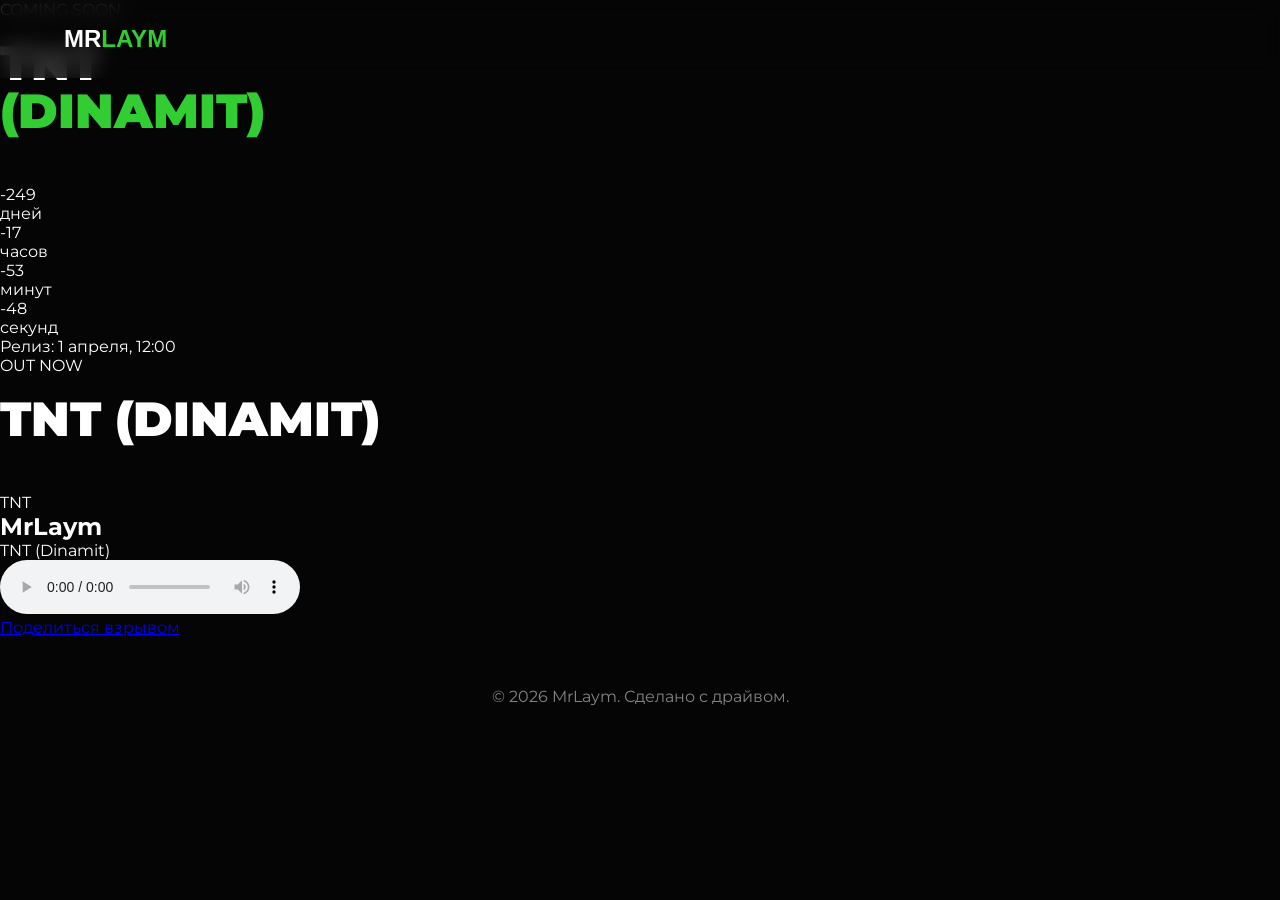
==== index.html @ 630bc933 "Update index.html" ====
<!DOCTYPE html>
<html lang="ru">
<head>
    <meta charset="UTF-8">
    <meta name="viewport" content="width=device-width, initial-scale=1.0">
    <title>MrLaym | TNT (Dinamit)</title>
    <link rel="stylesheet" href="style.css">
    <link href="https://fonts.googleapis.com/css2?family=Syncopate:wght@700&family=Montserrat:wght@400;900&display=swap" rel="stylesheet">
</head>
<body>

    <header>
        <div class="logo">MR<span>LAYM</span></div>
    </header>

    <main id="main-container">
        <section id="waiting-screen" class="screen">
            <div class="glow"></div>
            <span class="top-label">COMING SOON</span>
            <h1 class="title">TNT <br><span>(Dinamit)</span></h1>
            
            <div id="countdown" class="timer">
                <div class="t-box"><span id="days">00</span><p>дней</p></div>
                <div class="t-box"><span id="hours">00</span><p>часов</p></div>
                <div class="t-box"><span id="mins">00</span><p>минут</p></div>
                <div class="t-box"><span id="secs">00</span><p>секунд</p></div>
            </div>
            <p class="date-text">Релиз: 1 апреля, 12:00</p>
        </section>

        <section id="release-screen" class="screen hidden">
            <div class="explosion-bg"></div>
            <span class="new-label">OUT NOW</span>
            <h1 class="title release-title">TNT (Dinamit)</h1>
            
            <div class="player-card">
                <div class="cover-art">TNT</div>
                <div class="player-info">
                    <h2>MrLaym</h2>
                    <p>TNT (Dinamit)</p>
                    <audio id="audio-player" controls>
                        <source src="sPervimAprely.mp3" type="audio/mpeg">
                        Ваш браузер не поддерживает аудио.
                    </audio>
                </div>
            </div>
            <div class="links">
                <a href="#" class="btn-share">Поделиться взрывом</a>
            </div>
        </section>
    </main>

    <footer>
        <p>&copy; 2026 MrLaym. Сделано с драйвом.</p>
    </footer>

    <script src="script.js"></script>
</body>
</html>
---- style.css ----
:root {
    --lime: #32CD32;
    --black: #050505;
    --dark: #121212;
    --gray: #252525;
    --white: #ffffff;
}

* {
    margin: 0;
    padding: 0;
    box-sizing: border-box;
}

body {
    background-color: var(--black);
    color: var(--white);
    font-family: 'Montserrat', sans-serif;
    overflow-x: hidden;
}

/* Header */
header {
    position: fixed;
    top: 0;
    width: 100%;
    padding: 25px 5%;
    display: flex;
    justify-content: space-between;
    align-items: center;
    z-index: 100;
    background: rgba(5, 5, 5, 0.8);
    backdrop-filter: blur(10px);
}

.logo {
    font-family: 'Syncopate', sans-serif;
    font-weight: 700;
    font-size: 1.5rem;
    text-transform: uppercase;
}

.logo span { color: var(--lime); }

nav a {
    color: var(--white);
    text-decoration: none;
    margin-left: 30px;
    font-weight: 700;
    font-size: 0.9rem;
    text-transform: uppercase;
    transition: 0.3s;
}

nav a:hover { color: var(--lime); }

/* Hero / TNT Section */
.hero {
    height: 100vh;
    display: flex;
    align-items: center;
    position: relative;
    padding: 0 10%;
}

.content-wrapper {
    display: grid;
    grid-template-columns: 1.2fr 0.8fr;
    align-items: center;
    width: 100%;
}

.label {
    background: var(--lime);
    color: var(--black);
    padding: 4px 12px;
    font-weight: 900;
    border-radius: 2px;
}

h1 {
    font-size: clamp(3rem, 10vw, 6rem);
    font-weight: 900;
    margin: 20px 0;
    line-height: 1;
}

.countdown {
    display: flex;
    gap: 15px;
    margin: 40px 0;
}

.t-item {
    background: var(--dark);
    padding: 15px;
    min-width: 90px;
    text-align: center;
    border: 1px solid var(--gray);
    border-radius: 8px;
}

.t-item span {
    display: block;
    font-size: 2rem;
    font-weight: 900;
    color: var(--lime);
}

.t-item label {
    font-size: 0.7rem;
    text-transform: uppercase;
    opacity: 0.6;
}

.main-btn {
    display: inline-block;
    padding: 18px 40px;
    background: var(--lime);
    color: var(--black);
    text-decoration: none;
    font-weight: 900;
    text-transform: uppercase;
    box-shadow: 0 10px 30px rgba(50, 205, 50, 0.3);
    transition: 0.3s;
}

.main-btn:hover {
    transform: scale(1.05);
    box-shadow: 0 15px 40px rgba(50, 205, 50, 0.5);
}

/* TNT Visual Art */
.tnt-art {
    position: relative;
    width: 350px;
    height: 350px;
    display: flex;
    justify-content: center;
    align-items: center;
}

.art-circle {
    position: absolute;
    width: 100%;
    height: 100%;
    border: 2px dashed var(--lime);
    border-radius: 50%;
    animation: rotate 20s linear infinite;
}

.tnt-text {
    font-size: 6rem;
    font-weight: 900;
    color: #ff0000;
    text-shadow: 0 0 30px rgba(255, 0, 0, 0.6);
}

@keyframes rotate {
    from { transform: rotate(0deg); }
    to { transform: rotate(360deg); }
}

/* Covers Grid */
.covers { padding: 100px 10%; }

.title {
    font-size: 3rem;
    margin-bottom: 50px;
    text-transform: uppercase;
}

.title span { color: var(--lime); }

.grid {
    display: grid;
    grid-template-columns: repeat(auto-fit, minmax(300px, 1fr));
    gap: 30px;
}

.card {
    background: var(--dark);
    border-radius: 15px;
    overflow: hidden;
    transition: 0.3s;
    border: 1px solid var(--gray);
}

.card:hover { border-color: var(--lime); transform: translateY(-5px); }

.card-img { height: 300px; background-size: cover; background-position: center; }

.card-body { padding: 20px; }

.play-btn {
    width: 100%;
    padding: 12px;
    margin-top: 15px;
    background: transparent;
    border: 1px solid var(--lime);
    color: var(--lime);
    cursor: pointer;
    font-weight: 700;
    transition: 0.3s;
}

.play-btn:hover { background: var(--lime); color: var(--black); }

footer { padding: 50px; text-align: center; opacity: 0.5; }
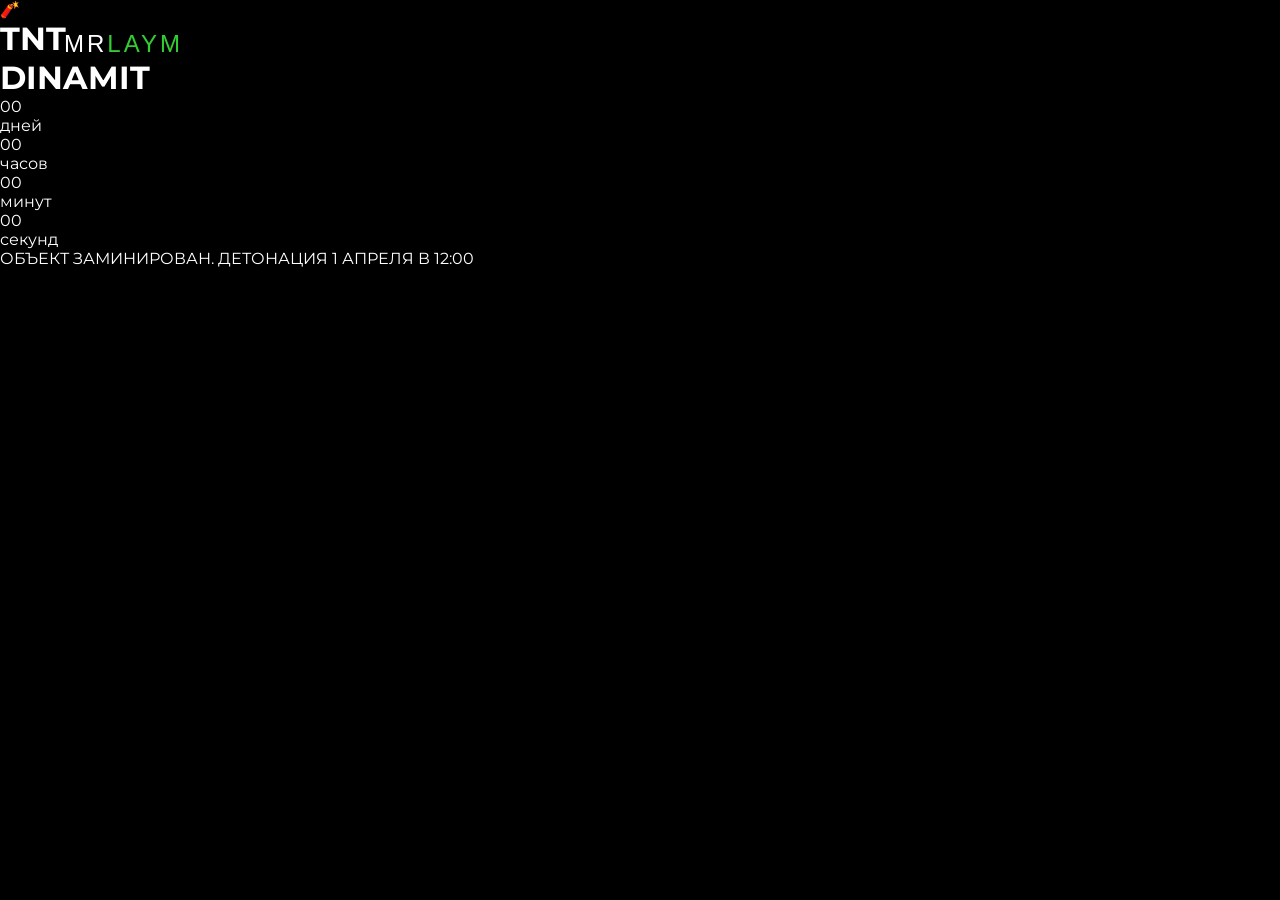
==== commit efb0d38d: "Update index.html" ====
--- a/index.html
+++ b/index.html
@@ -5,54 +5,31 @@
     <meta name="viewport" content="width=device-width, initial-scale=1.0">
     <title>MrLaym | TNT (Dinamit)</title>
     <link rel="stylesheet" href="style.css">
-    <link href="https://fonts.googleapis.com/css2?family=Syncopate:wght@700&family=Montserrat:wght@400;900&display=swap" rel="stylesheet">
+    <link href="https://fonts.googleapis.com/css2?family=Syncopate:wght@700&family=Montserrat:wght@900&display=swap" rel="stylesheet">
 </head>
 <body>
+
+    <div class="overlay"></div>
 
     <header>
         <div class="logo">MR<span>LAYM</span></div>
     </header>
 
-    <main id="main-container">
-        <section id="waiting-screen" class="screen">
-            <div class="glow"></div>
-            <span class="top-label">COMING SOON</span>
-            <h1 class="title">TNT <br><span>(Dinamit)</span></h1>
-            
-            <div id="countdown" class="timer">
-                <div class="t-box"><span id="days">00</span><p>дней</p></div>
-                <div class="t-box"><span id="hours">00</span><p>часов</p></div>
-                <div class="t-box"><span id="mins">00</span><p>минут</p></div>
-                <div class="t-box"><span id="secs">00</span><p>секунд</p></div>
+    <main class="container">
+        <div id="timer-screen" class="active-screen">
+            <div class="bomb-icon">🧨</div>
+            <h1 class="main-title">TNT <br><span>DINAMIT</span></h1>
+            <div class="timer-grid">
+                <div class="t-unit"><span id="days">00</span><p>дней</p></div>
+                <div class="t-unit"><span id="hours">00</span><p>часов</p></div>
+                <div class="t-unit"><span id="mins">00</span><p>минут</p></div>
+                <div class="t-unit"><span id="secs">00</span><p>секунд</p></div>
             </div>
-            <p class="date-text">Релиз: 1 апреля, 12:00</p>
-        </section>
+            <p class="status-text">ОБЪЕКТ ЗАМИНИРОВАН. ДЕТОНАЦИЯ 1 АПРЕЛЯ В 12:00</p>
+        </div>
 
-        <section id="release-screen" class="screen hidden">
-            <div class="explosion-bg"></div>
-            <span class="new-label">OUT NOW</span>
-            <h1 class="title release-title">TNT (Dinamit)</h1>
-            
-            <div class="player-card">
-                <div class="cover-art">TNT</div>
-                <div class="player-info">
-                    <h2>MrLaym</h2>
-                    <p>TNT (Dinamit)</p>
-                    <audio id="audio-player" controls>
-                        <source src="sPervimAprely.mp3" type="audio/mpeg">
-                        Ваш браузер не поддерживает аудио.
-                    </audio>
-                </div>
-            </div>
-            <div class="links">
-                <a href="#" class="btn-share">Поделиться взрывом</a>
-            </div>
-        </section>
+        <div id="release-screen" class="hidden"></div>
     </main>
-
-    <footer>
-        <p>&copy; 2026 MrLaym. Сделано с драйвом.</p>
-    </footer>
 
     <script src="script.js"></script>
 </body>
--- a/style.css
+++ b/style.css
@@ -1,8 +1,7 @@
 :root {
     --lime: #32CD32;
-    --black: #050505;
-    --dark: #121212;
-    --gray: #252525;
+    --black: #000000;
+    --dark: #0a0a0a;
     --white: #ffffff;
 }
 
@@ -16,195 +15,130 @@
     background-color: var(--black);
     color: var(--white);
     font-family: 'Montserrat', sans-serif;
-    overflow-x: hidden;
+    overflow: hidden;
+    height: 100vh;
 }
 
-/* Header */
 header {
-    position: fixed;
-    top: 0;
+    padding: 30px 5%;
+    position: absolute;
     width: 100%;
-    padding: 25px 5%;
-    display: flex;
-    justify-content: space-between;
-    align-items: center;
-    z-index: 100;
-    background: rgba(5, 5, 5, 0.8);
-    backdrop-filter: blur(10px);
+    z-index: 10;
 }
 
 .logo {
     font-family: 'Syncopate', sans-serif;
-    font-weight: 700;
     font-size: 1.5rem;
-    text-transform: uppercase;
+    letter-spacing: 3px;
 }
 
 .logo span { color: var(--lime); }
 
-nav a {
-    color: var(--white);
-    text-decoration: none;
-    margin-left: 30px;
-    font-weight: 700;
-    font-size: 0.9rem;
-    text-transform: uppercase;
-    transition: 0.3s;
+.screen {
+    height: 100vh;
+    display: flex;
+    flex-direction: column;
+    justify-content: center;
+    align-items: center;
+    text-align: center;
+    padding: 20px;
+    transition: opacity 1s ease;
 }
 
-nav a:hover { color: var(--lime); }
+.hidden { display: none; opacity: 0; }
 
-/* Hero / TNT Section */
-.hero {
-    height: 100vh;
-    display: flex;
-    align-items: center;
-    position: relative;
-    padding: 0 10%;
+/* Таймер и тексты */
+.top-label {
+    color: var(--lime);
+    font-weight: 900;
+    letter-spacing: 5px;
+    margin-bottom: 20px;
 }
 
-.content-wrapper {
-    display: grid;
-    grid-template-columns: 1.2fr 0.8fr;
-    align-items: center;
-    width: 100%;
+.title {
+    font-size: clamp(3.5rem, 12vw, 8rem);
+    font-weight: 900;
+    text-transform: uppercase;
+    line-height: 0.9;
+    margin-bottom: 40px;
 }
 
-.label {
-    background: var(--lime);
-    color: var(--black);
-    padding: 4px 12px;
-    font-weight: 900;
-    border-radius: 2px;
+.title span {
+    color: transparent;
+    -webkit-text-stroke: 2px var(--lime);
 }
 
-h1 {
-    font-size: clamp(3rem, 10vw, 6rem);
-    font-weight: 900;
-    margin: 20px 0;
-    line-height: 1;
+.timer {
+    display: flex;
+    gap: 20px;
+    margin-bottom: 30px;
 }
 
-.countdown {
-    display: flex;
-    gap: 15px;
-    margin: 40px 0;
+.t-box {
+    background: rgba(255, 255, 255, 0.03);
+    border: 1px solid rgba(50, 205, 50, 0.2);
+    padding: 15px;
+    min-width: 80px;
+    border-radius: 12px;
 }
 
-.t-item {
-    background: var(--dark);
-    padding: 15px;
-    min-width: 90px;
-    text-align: center;
-    border: 1px solid var(--gray);
-    border-radius: 8px;
-}
-
-.t-item span {
+.t-box span {
     display: block;
     font-size: 2rem;
     font-weight: 900;
     color: var(--lime);
 }
 
-.t-item label {
-    font-size: 0.7rem;
-    text-transform: uppercase;
-    opacity: 0.6;
+.t-box p { font-size: 0.6rem; text-transform: uppercase; opacity: 0.5; }
+
+/* Карточка плеера */
+.player-card {
+    background: var(--dark);
+    padding: 30px;
+    border-radius: 24px;
+    border: 2px solid var(--lime);
+    display: flex;
+    align-items: center;
+    gap: 30px;
+    box-shadow: 0 0 50px rgba(50, 205, 50, 0.2);
 }
 
-.main-btn {
-    display: inline-block;
-    padding: 18px 40px;
-    background: var(--lime);
-    color: var(--black);
-    text-decoration: none;
-    font-weight: 900;
-    text-transform: uppercase;
-    box-shadow: 0 10px 30px rgba(50, 205, 50, 0.3);
-    transition: 0.3s;
-}
-
-.main-btn:hover {
-    transform: scale(1.05);
-    box-shadow: 0 15px 40px rgba(50, 205, 50, 0.5);
-}
-
-/* TNT Visual Art */
-.tnt-art {
-    position: relative;
-    width: 350px;
-    height: 350px;
+.cover-art {
+    width: 120px;
+    height: 120px;
+    background: #ff0000;
     display: flex;
     justify-content: center;
     align-items: center;
+    font-weight: 900;
+    font-size: 2rem;
+    border-radius: 12px;
+    box-shadow: inset 0 0 20px #000;
 }
 
-.art-circle {
-    position: absolute;
-    width: 100%;
-    height: 100%;
-    border: 2px dashed var(--lime);
-    border-radius: 50%;
-    animation: rotate 20s linear infinite;
+.player-info h2 { color: var(--lime); margin-bottom: 5px; }
+
+audio {
+    margin-top: 15px;
+    filter: invert(100%) hue-rotate(180deg) brightness(1.5); /* Делаем стандартный плеер лаймовым/белым */
 }
 
-.tnt-text {
-    font-size: 6rem;
-    font-weight: 900;
-    color: #ff0000;
-    text-shadow: 0 0 30px rgba(255, 0, 0, 0.6);
+footer {
+    position: absolute;
+    bottom: 30px;
+    width: 100%;
+    text-align: center;
+    opacity: 0.3;
+    font-size: 0.8rem;
 }
 
-@keyframes rotate {
-    from { transform: rotate(0deg); }
-    to { transform: rotate(360deg); }
+/* Эффект свечения на фоне */
+.glow {
+    position: absolute;
+    width: 300px;
+    height: 300px;
+    background: var(--lime);
+    filter: blur(150px);
+    opacity: 0.15;
+    z-index: -1;
 }
-
-/* Covers Grid */
-.covers { padding: 100px 10%; }
-
-.title {
-    font-size: 3rem;
-    margin-bottom: 50px;
-    text-transform: uppercase;
-}
-
-.title span { color: var(--lime); }
-
-.grid {
-    display: grid;
-    grid-template-columns: repeat(auto-fit, minmax(300px, 1fr));
-    gap: 30px;
-}
-
-.card {
-    background: var(--dark);
-    border-radius: 15px;
-    overflow: hidden;
-    transition: 0.3s;
-    border: 1px solid var(--gray);
-}
-
-.card:hover { border-color: var(--lime); transform: translateY(-5px); }
-
-.card-img { height: 300px; background-size: cover; background-position: center; }
-
-.card-body { padding: 20px; }
-
-.play-btn {
-    width: 100%;
-    padding: 12px;
-    margin-top: 15px;
-    background: transparent;
-    border: 1px solid var(--lime);
-    color: var(--lime);
-    cursor: pointer;
-    font-weight: 700;
-    transition: 0.3s;
-}
-
-.play-btn:hover { background: var(--lime); color: var(--black); }
-
-footer { padding: 50px; text-align: center; opacity: 0.5; }
-
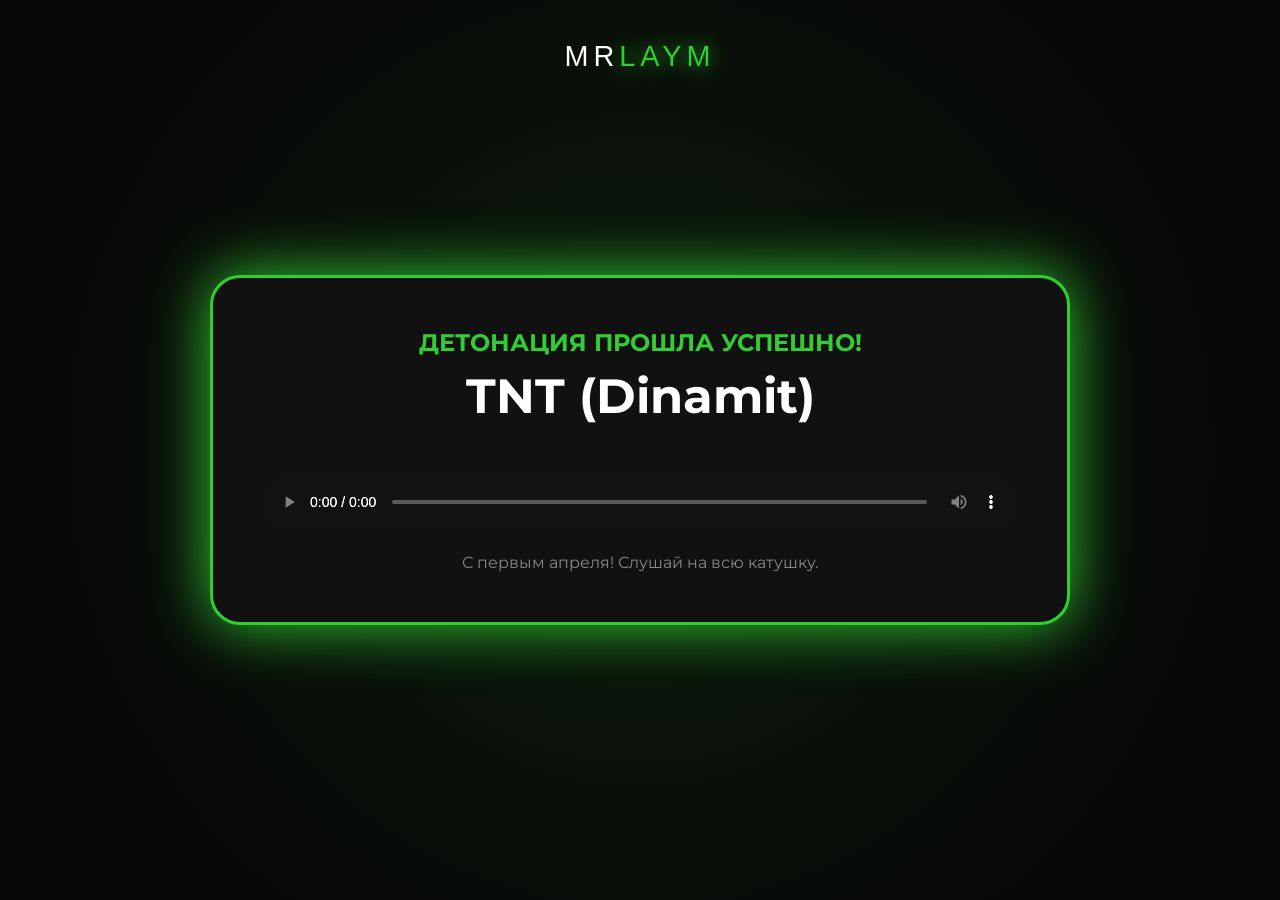
==== commit c7ca5ded: "Add files via upload" ====
--- a/index.html
+++ b/index.html
@@ -3,34 +3,216 @@
 <head>
     <meta charset="UTF-8">
     <meta name="viewport" content="width=device-width, initial-scale=1.0">
-    <title>MrLaym | TNT (Dinamit)</title>
-    <link rel="stylesheet" href="style.css">
-    <link href="https://fonts.googleapis.com/css2?family=Syncopate:wght@700&family=Montserrat:wght@900&display=swap" rel="stylesheet">
+    <title>MrLaym | TNT DINAMIT</title>
+    
+    <link href="https://fonts.googleapis.com/css2?family=Syncopate:wght@700&family=Montserrat:wght@400;900&display=swap" rel="stylesheet">
+
+    <style>
+        :root {
+            --lime: #32CD32;
+            --black: #080808;
+            --red: #ff3333;
+            --white: #ffffff;
+        }
+
+        * { margin: 0; padding: 0; box-sizing: border-box; }
+
+        body {
+            background-color: var(--black);
+            color: var(--white);
+            font-family: 'Montserrat', sans-serif;
+            min-height: 100vh;
+            display: flex;
+            flex-direction: column;
+            justify-content: center;
+            align-items: center;
+            overflow-x: hidden;
+            text-align: center;
+        }
+
+        /* Фоновое свечение */
+        .glow {
+            position: fixed;
+            width: 100vw;
+            height: 100vh;
+            background: radial-gradient(circle at 50% 50%, rgba(50, 205, 50, 0.1) 0%, transparent 80%);
+            z-index: -1;
+        }
+
+        header {
+            position: absolute;
+            top: 40px;
+            width: 100%;
+        }
+
+        .logo {
+            font-family: 'Syncopate', sans-serif;
+            font-size: 1.8rem;
+            letter-spacing: 5px;
+        }
+
+        .logo span { color: var(--lime); text-shadow: 0 0 20px var(--lime); }
+
+        .container { width: 100%; max-width: 900px; padding: 20px; z-index: 1; }
+
+        .main-title {
+            font-size: clamp(3rem, 12vw, 7rem);
+            line-height: 0.9;
+            margin-bottom: 40px;
+            font-weight: 900;
+            text-transform: uppercase;
+        }
+
+        .main-title span {
+            color: transparent;
+            -webkit-text-stroke: 1px var(--lime);
+        }
+
+        .bomb {
+            font-size: 5rem;
+            margin-bottom: 20px;
+            display: block;
+            animation: shake 0.5s infinite alternate;
+        }
+
+        @keyframes shake {
+            from { transform: scale(1) rotate(-5deg); }
+            to { transform: scale(1.1) rotate(5deg); }
+        }
+
+        /* ТАЙМЕР */
+        .timer-grid {
+            display: flex;
+            justify-content: center;
+            gap: 15px;
+            margin: 40px 0;
+            flex-wrap: wrap;
+        }
+
+        .t-unit {
+            background: rgba(255, 255, 255, 0.05);
+            border: 2px solid var(--lime);
+            padding: 20px;
+            min-width: 100px;
+            border-radius: 15px;
+            box-shadow: 0 0 20px rgba(50, 205, 50, 0.2);
+        }
+
+        .t-unit span {
+            display: block;
+            font-size: 2.5rem;
+            font-weight: 900;
+            color: var(--lime);
+        }
+
+        .t-unit p { font-size: 0.7rem; text-transform: uppercase; opacity: 0.6; margin-top: 5px; }
+
+        .status {
+            color: var(--red);
+            font-weight: 900;
+            letter-spacing: 2px;
+            text-transform: uppercase;
+            animation: blink 1s infinite;
+        }
+
+        @keyframes blink { 50% { opacity: 0.3; } }
+
+        /* ПЛЕЕР (Появится после взрыва) */
+        .player-card {
+            background: #111;
+            padding: 50px;
+            border-radius: 30px;
+            border: 3px solid var(--lime);
+            box-shadow: 0 0 60px var(--lime);
+            animation: boom 0.6s cubic-bezier(0.17, 0.89, 0.32, 1.49);
+        }
+
+        @keyframes boom {
+            0% { transform: scale(0); }
+            100% { transform: scale(1); }
+        }
+
+        audio {
+            margin-top: 30px;
+            width: 100%;
+            filter: invert(1) hue-rotate(90deg) brightness(1.5);
+        }
+
+        .hidden { display: none !important; }
+    </style>
 </head>
 <body>
 
-    <div class="overlay"></div>
+    <div class="glow"></div>
 
     <header>
         <div class="logo">MR<span>LAYM</span></div>
     </header>
 
     <main class="container">
-        <div id="timer-screen" class="active-screen">
-            <div class="bomb-icon">🧨</div>
+        <div id="waiting">
+            <span class="bomb">🧨</span>
             <h1 class="main-title">TNT <br><span>DINAMIT</span></h1>
+            
             <div class="timer-grid">
-                <div class="t-unit"><span id="days">00</span><p>дней</p></div>
-                <div class="t-unit"><span id="hours">00</span><p>часов</p></div>
-                <div class="t-unit"><span id="mins">00</span><p>минут</p></div>
-                <div class="t-unit"><span id="secs">00</span><p>секунд</p></div>
+                <div class="t-unit"><span id="d">00</span><p>дней</p></div>
+                <div class="t-unit"><span id="h">00</span><p>часов</p></div>
+                <div class="t-unit"><span id="m">00</span><p>минут</p></div>
+                <div class="t-unit"><span id="s">00</span><p>секунд</p></div>
             </div>
-            <p class="status-text">ОБЪЕКТ ЗАМИНИРОВАН. ДЕТОНАЦИЯ 1 АПРЕЛЯ В 12:00</p>
+            
+            <p class="status">Объект заминирован. Детонация 1 апреля в 12:00</p>
         </div>
 
-        <div id="release-screen" class="hidden"></div>
+        <div id="release" class="hidden"></div>
     </main>
 
-    <script src="script.js"></script>
+    <script>
+        // ДАТА: 1 апреля 2026, 12:00
+        const target = new Date("April 1, 2026 12:00:00").getTime();
+
+        function update() {
+            const now = new Date().getTime();
+            const diff = target - now;
+
+            if (diff <= 0) {
+                showRelease();
+                return;
+            }
+
+            const days = Math.floor(diff / (1000 * 60 * 60 * 24));
+            const hours = Math.floor((diff % (1000 * 60 * 60 * 24)) / (1000 * 60 * 60));
+            const mins = Math.floor((diff % (1000 * 60 * 60)) / (1000 * 60));
+            const secs = Math.floor((diff % (1000 * 60)) / 1000);
+
+            document.getElementById("d").innerText = days.toString().padStart(2, '0');
+            document.getElementById("h").innerText = hours.toString().padStart(2, '0');
+            document.getElementById("m").innerText = mins.toString().padStart(2, '0');
+            document.getElementById("s").innerText = secs.toString().padStart(2, '0');
+        }
+
+        function showRelease() {
+            const waitBox = document.getElementById("waiting");
+            const releaseBox = document.getElementById("release");
+
+            if (!waitBox.classList.contains("hidden")) {
+                waitBox.classList.add("hidden");
+                releaseBox.innerHTML = `
+                    <div class="player-card">
+                        <h2 style="color: var(--lime); margin-bottom: 10px;">ДЕТОНАЦИЯ ПРОШЛА УСПЕШНО!</h2>
+                        <h1 style="font-size: 3rem; margin-bottom: 20px;">TNT (Dinamit)</h1>
+                        <audio controls autoplay>
+                            <source src="sPervimAprely.mp3" type="audio/mpeg">
+                        </audio>
+                        <p style="margin-top: 20px; opacity: 0.5;">С первым апреля! Слушай на всю катушку.</p>
+                    </div>
+                `;
+                releaseBox.classList.remove("hidden");
+            }
+        }
+
+        setInterval(update, 1000);
+        update();
+    </script>
 </body>
 </html>
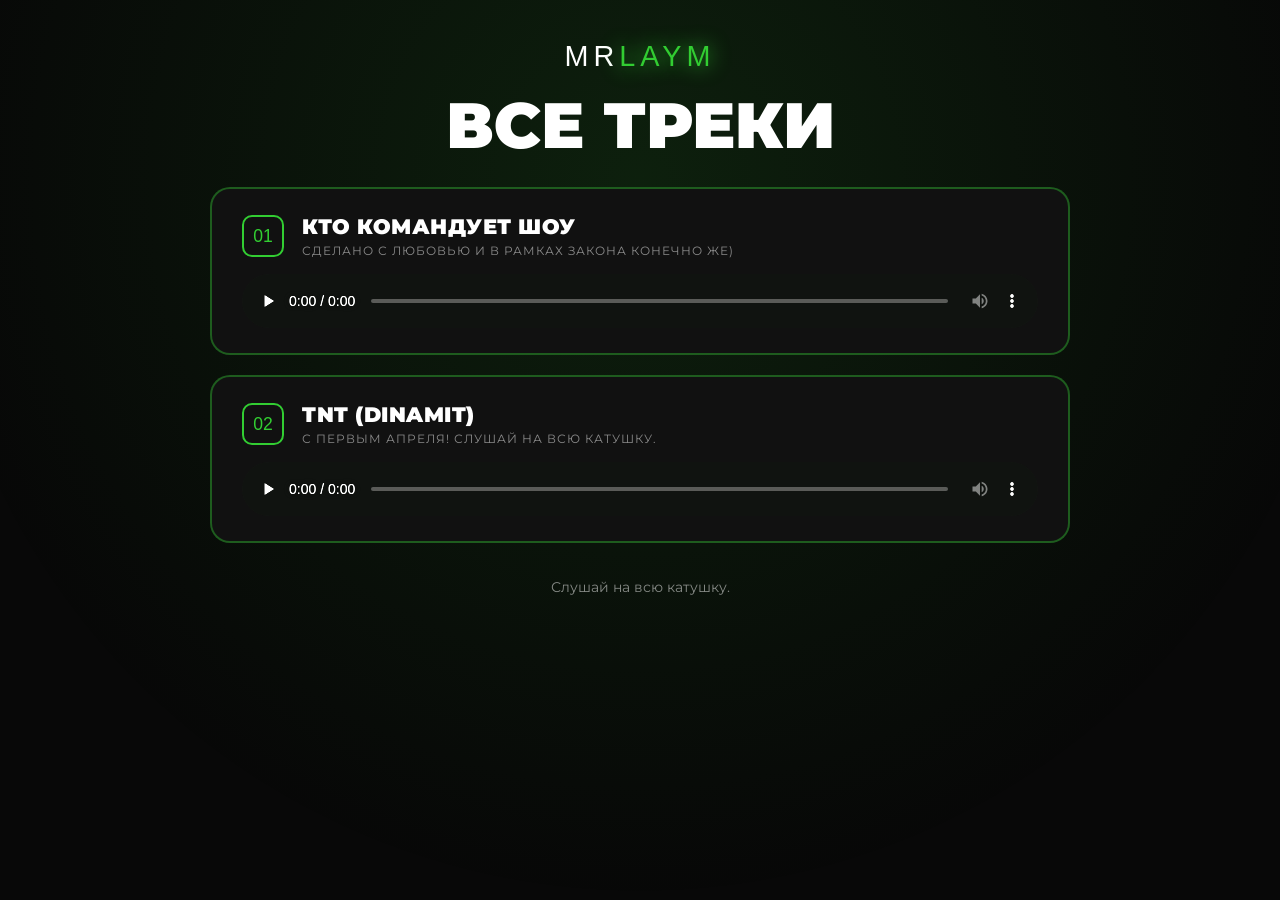
==== commit 08e8988b: "Add files via upload" ====
--- a/index.html
+++ b/index.html
@@ -3,8 +3,8 @@
 <head>
     <meta charset="UTF-8">
     <meta name="viewport" content="width=device-width, initial-scale=1.0">
-    <title>MrLaym | TNT DINAMIT</title>
-    
+    <title>MrLaym</title>
+
     <link href="https://fonts.googleapis.com/css2?family=Syncopate:wght@700&family=Montserrat:wght@400;900&display=swap" rel="stylesheet">
 
     <style>
@@ -17,6 +17,8 @@
 
         * { margin: 0; padding: 0; box-sizing: border-box; }
 
+        html, body { height: 100%; }
+
         body {
             background-color: var(--black);
             color: var(--white);
@@ -24,7 +26,7 @@
             min-height: 100vh;
             display: flex;
             flex-direction: column;
-            justify-content: center;
+            justify-content: flex-start;
             align-items: center;
             overflow-x: hidden;
             text-align: center;
@@ -35,14 +37,13 @@
             position: fixed;
             width: 100vw;
             height: 100vh;
-            background: radial-gradient(circle at 50% 50%, rgba(50, 205, 50, 0.1) 0%, transparent 80%);
+            background: radial-gradient(circle at 50% 20%, rgba(50, 205, 50, 0.12) 0%, transparent 75%);
             z-index: -1;
         }
 
         header {
-            position: absolute;
-            top: 40px;
             width: 100%;
+            padding: 40px 20px 0;
         }
 
         .logo {
@@ -53,7 +54,7 @@
 
         .logo span { color: var(--lime); text-shadow: 0 0 20px var(--lime); }
 
-        .container { width: 100%; max-width: 900px; padding: 20px; z-index: 1; }
+        .container { width: 100%; max-width: 900px; padding: 20px; z-index: 1; margin: 0 auto; }
 
         .main-title {
             font-size: clamp(3rem, 12vw, 7rem);
@@ -117,28 +118,109 @@
 
         @keyframes blink { 50% { opacity: 0.3; } }
 
-        /* ПЛЕЕР (Появится после взрыва) */
-        .player-card {
+        /* СТРАНИЦА РЕЛИЗА / ТРЕКЛИСТ */
+        #release {
+            width: 100%;
+            padding-bottom: 60px;
+            animation: boom 0.6s cubic-bezier(0.17, 0.89, 0.32, 1.49);
+        }
+
+        @keyframes boom {
+            0% { transform: scale(0.85); opacity: 0; }
+            100% { transform: scale(1); opacity: 1; }
+        }
+
+        .release-head { margin-bottom: 30px; }
+
+        .release-head h2 {
+            color: var(--lime);
+            letter-spacing: 2px;
+            text-transform: uppercase;
+            font-size: 0.9rem;
+            margin-bottom: 10px;
+        }
+
+        .release-head h1 {
+            font-size: clamp(2.2rem, 8vw, 4rem);
+            font-weight: 900;
+            text-transform: uppercase;
+            line-height: 1;
+        }
+
+        .tracklist {
+            display: flex;
+            flex-direction: column;
+            gap: 20px;
+            text-align: left;
+        }
+
+        .track-card {
             background: #111;
-            padding: 50px;
-            border-radius: 30px;
-            border: 3px solid var(--lime);
-            box-shadow: 0 0 60px var(--lime);
-            animation: boom 0.6s cubic-bezier(0.17, 0.89, 0.32, 1.49);
-        }
-
-        @keyframes boom {
-            0% { transform: scale(0); }
-            100% { transform: scale(1); }
+            border: 2px solid rgba(50, 205, 50, 0.4);
+            border-radius: 20px;
+            padding: 25px 30px;
+            transition: border-color 0.25s ease, box-shadow 0.25s ease;
+        }
+
+        .track-card:hover,
+        .track-card.playing {
+            border-color: var(--lime);
+            box-shadow: 0 0 35px rgba(50, 205, 50, 0.25);
+        }
+
+        .track-top {
+            display: flex;
+            align-items: center;
+            gap: 18px;
+            margin-bottom: 16px;
+        }
+
+        .track-num {
+            font-family: 'Syncopate', sans-serif;
+            font-size: 1.1rem;
+            color: var(--lime);
+            border: 2px solid var(--lime);
+            border-radius: 10px;
+            width: 42px;
+            height: 42px;
+            min-width: 42px;
+            display: flex;
+            align-items: center;
+            justify-content: center;
+        }
+
+        .track-info h3 {
+            font-size: 1.3rem;
+            font-weight: 900;
+            text-transform: uppercase;
+            letter-spacing: 0.5px;
+        }
+
+        .track-info p {
+            font-size: 0.75rem;
+            opacity: 0.5;
+            text-transform: uppercase;
+            letter-spacing: 1px;
+            margin-top: 4px;
         }
 
         audio {
-            margin-top: 30px;
             width: 100%;
+            display: block;
             filter: invert(1) hue-rotate(90deg) brightness(1.5);
         }
 
+        .release-footer {
+            margin-top: 35px;
+            opacity: 0.5;
+            font-size: 0.9rem;
+        }
+
         .hidden { display: none !important; }
+
+        @media (max-width: 480px) {
+            .track-card { padding: 20px; }
+        }
     </style>
 </head>
 <body>
@@ -153,14 +235,14 @@
         <div id="waiting">
             <span class="bomb">🧨</span>
             <h1 class="main-title">TNT <br><span>DINAMIT</span></h1>
-            
+
             <div class="timer-grid">
                 <div class="t-unit"><span id="d">00</span><p>дней</p></div>
                 <div class="t-unit"><span id="h">00</span><p>часов</p></div>
                 <div class="t-unit"><span id="m">00</span><p>минут</p></div>
                 <div class="t-unit"><span id="s">00</span><p>секунд</p></div>
             </div>
-            
+
             <p class="status">Объект заминирован. Детонация 1 апреля в 12:00</p>
         </div>
 
@@ -170,6 +252,20 @@
     <script>
         // ДАТА: 1 апреля 2026, 12:00
         const target = new Date("April 1, 2026 12:00:00").getTime();
+
+        // ТРЕКИ
+        const tracks = [
+            {
+                title: "Кто командует шоу",
+                subtitle: "Сделано с любовью и в рамках закона конечно же)",
+                src: "BandLabSong.mp3"
+            },
+            {
+                title: "TNT (Dinamit)",
+                subtitle: "С первым апреля! Слушай на всю катушку.",
+                src: "sPervimAprely.mp3"
+            }
+        ];
 
         function update() {
             const now = new Date().getTime();
@@ -191,23 +287,56 @@
             document.getElementById("s").innerText = secs.toString().padStart(2, '0');
         }
 
+        function buildTrackCard(track, index) {
+            const num = (index + 1).toString().padStart(2, '0');
+            return `
+                <div class="track-card" id="card-${index}">
+                    <div class="track-top">
+                        <div class="track-num">${num}</div>
+                        <div class="track-info">
+                            <h3>${track.title}</h3>
+                            <p>${track.subtitle}</p>
+                        </div>
+                    </div>
+                    <audio controls preload="none" data-index="${index}">
+                        <source src="${track.src}" type="audio/mpeg">
+                    </audio>
+                </div>
+            `;
+        }
+
         function showRelease() {
             const waitBox = document.getElementById("waiting");
             const releaseBox = document.getElementById("release");
 
             if (!waitBox.classList.contains("hidden")) {
                 waitBox.classList.add("hidden");
+
+                const cardsHtml = tracks.map(buildTrackCard).join("");
+
                 releaseBox.innerHTML = `
-                    <div class="player-card">
-                        <h2 style="color: var(--lime); margin-bottom: 10px;">ДЕТОНАЦИЯ ПРОШЛА УСПЕШНО!</h2>
-                        <h1 style="font-size: 3rem; margin-bottom: 20px;">TNT (Dinamit)</h1>
-                        <audio controls autoplay>
-                            <source src="sPervimAprely.mp3" type="audio/mpeg">
-                        </audio>
-                        <p style="margin-top: 20px; opacity: 0.5;">С первым апреля! Слушай на всю катушку.</p>
+                    <div class="release-head">
+                        <h1>Все треки</h1>
                     </div>
+                    <div class="tracklist">
+                        ${cardsHtml}
+                    </div>
+                    <p class="release-footer">Слушай на всю катушку.</p>
                 `;
                 releaseBox.classList.remove("hidden");
+
+                // Подсветка карточки при воспроизведении + автопауза остальных
+                const audios = releaseBox.querySelectorAll("audio");
+                audios.forEach(a => {
+                    a.addEventListener("play", () => {
+                        audios.forEach(other => {
+                            if (other !== a) other.pause();
+                        });
+                        document.querySelectorAll(".track-card").forEach(c => c.classList.remove("playing"));
+                        document.getElementById(`card-${a.dataset.index}`).classList.add("playing");
+                    });
+                });
+
             }
         }
 
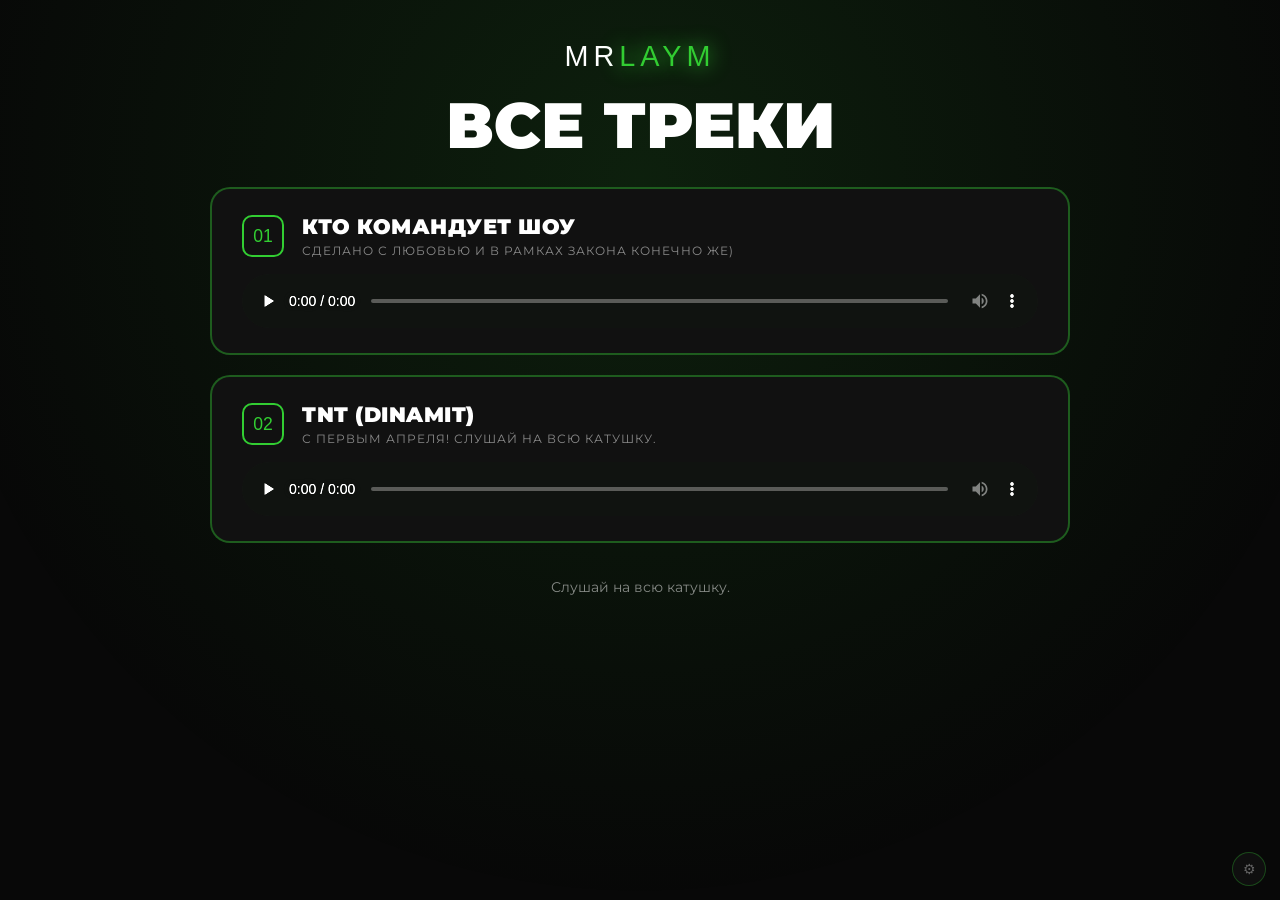
==== commit c5c28547: "Add files via upload" ====
--- a/index.html
+++ b/index.html
@@ -221,6 +221,209 @@
         @media (max-width: 480px) {
             .track-card { padding: 20px; }
         }
+
+        /* АДМИНКА */
+        .admin-trigger {
+            position: fixed;
+            bottom: 14px;
+            right: 14px;
+            width: 34px;
+            height: 34px;
+            border-radius: 50%;
+            border: 1px solid rgba(50, 205, 50, 0.3);
+            background: rgba(255,255,255,0.03);
+            color: rgba(255,255,255,0.35);
+            font-size: 0.9rem;
+            display: flex;
+            align-items: center;
+            justify-content: center;
+            cursor: pointer;
+            z-index: 50;
+            transition: all 0.2s ease;
+        }
+        .admin-trigger:hover { color: var(--lime); border-color: var(--lime); }
+
+        .modal-overlay {
+            position: fixed;
+            inset: 0;
+            background: rgba(0,0,0,0.75);
+            backdrop-filter: blur(3px);
+            display: flex;
+            align-items: center;
+            justify-content: center;
+            z-index: 100;
+            padding: 20px;
+        }
+
+        .modal-box {
+            background: #0d0d0d;
+            border: 2px solid var(--lime);
+            border-radius: 20px;
+            padding: 35px 30px;
+            width: 100%;
+            max-width: 380px;
+            box-shadow: 0 0 40px rgba(50,205,50,0.25);
+            text-align: left;
+        }
+
+        .modal-box h2 {
+            font-family: 'Syncopate', sans-serif;
+            font-size: 1.1rem;
+            letter-spacing: 2px;
+            text-transform: uppercase;
+            margin-bottom: 20px;
+            color: var(--lime);
+            text-align: center;
+        }
+
+        .field-label {
+            font-size: 0.7rem;
+            text-transform: uppercase;
+            letter-spacing: 1px;
+            opacity: 0.55;
+            margin-bottom: 6px;
+            display: block;
+        }
+
+        .field-input, .field-textarea {
+            width: 100%;
+            background: #050505;
+            border: 2px solid rgba(50,205,50,0.35);
+            border-radius: 10px;
+            padding: 12px 14px;
+            color: var(--white);
+            font-family: 'Montserrat', sans-serif;
+            font-size: 0.95rem;
+            margin-bottom: 16px;
+            outline: none;
+            transition: border-color 0.2s ease;
+        }
+        .field-input:focus, .field-textarea:focus { border-color: var(--lime); }
+
+        .btn {
+            width: 100%;
+            padding: 13px;
+            border-radius: 10px;
+            border: none;
+            font-family: 'Montserrat', sans-serif;
+            font-weight: 900;
+            text-transform: uppercase;
+            letter-spacing: 1px;
+            font-size: 0.85rem;
+            cursor: pointer;
+            transition: opacity 0.2s ease;
+        }
+        .btn:hover { opacity: 0.85; }
+        .btn-lime { background: var(--lime); color: #061006; }
+        .btn-red { background: transparent; color: var(--red); border: 2px solid var(--red); }
+        .btn-ghost { background: transparent; color: var(--white); border: 2px solid rgba(255,255,255,0.25); }
+        .btn-row { display: flex; gap: 10px; margin-top: 4px; }
+        .btn-row .btn { width: auto; flex: 1; }
+
+        .error-msg {
+            color: var(--red);
+            font-size: 0.8rem;
+            margin: -8px 0 14px;
+            text-align: center;
+        }
+
+        .admin-panel {
+            position: fixed;
+            inset: 0;
+            background: var(--black);
+            z-index: 90;
+            overflow-y: auto;
+            padding: 30px 20px 80px;
+        }
+
+        .admin-panel-inner { max-width: 700px; margin: 0 auto; text-align: left; }
+
+        .admin-header {
+            display: flex;
+            justify-content: space-between;
+            align-items: center;
+            margin-bottom: 25px;
+            gap: 10px;
+            flex-wrap: wrap;
+        }
+
+        .admin-header h1 {
+            font-family: 'Syncopate', sans-serif;
+            font-size: 1.3rem;
+            letter-spacing: 2px;
+            color: var(--lime);
+        }
+
+        .admin-track-card {
+            background: #111;
+            border: 2px solid rgba(50,205,50,0.35);
+            border-radius: 16px;
+            padding: 20px;
+            margin-bottom: 18px;
+        }
+
+        .admin-track-top {
+            display: flex;
+            justify-content: space-between;
+            align-items: center;
+            margin-bottom: 12px;
+        }
+
+        .admin-track-top span {
+            font-family: 'Syncopate', sans-serif;
+            color: var(--lime);
+            font-size: 0.85rem;
+        }
+
+        .icon-btn {
+            background: none;
+            border: none;
+            color: rgba(255,255,255,0.5);
+            cursor: pointer;
+            font-size: 1.1rem;
+            padding: 4px 8px;
+        }
+        .icon-btn:hover { color: var(--red); }
+
+        .save-bar {
+            position: sticky;
+            bottom: 0;
+            background: linear-gradient(to top, var(--black) 60%, transparent);
+            padding: 20px 0 10px;
+            display: flex;
+            gap: 10px;
+            flex-wrap: wrap;
+        }
+        .save-bar .btn { width: auto; flex: 1; min-width: 140px; }
+
+        .toast {
+            position: fixed;
+            bottom: 20px;
+            left: 50%;
+            transform: translateX(-50%);
+            background: var(--lime);
+            color: #061006;
+            font-weight: 900;
+            padding: 12px 22px;
+            border-radius: 10px;
+            font-size: 0.85rem;
+            z-index: 200;
+            box-shadow: 0 0 20px rgba(50,205,50,0.4);
+        }
+
+        .export-box {
+            background: #050505;
+            border: 2px dashed rgba(50,205,50,0.4);
+            border-radius: 12px;
+            padding: 14px;
+            font-size: 0.75rem;
+            color: rgba(255,255,255,0.7);
+            white-space: pre-wrap;
+            word-break: break-all;
+            max-height: 260px;
+            overflow-y: auto;
+            margin-top: 10px;
+        }
     </style>
 </head>
 <body>
@@ -249,12 +452,55 @@
         <div id="release" class="hidden"></div>
     </main>
 
+    <!-- Кнопка входа в админку -->
+    <button class="admin-trigger" id="adminTrigger" title="Admin">⚙</button>
+
+    <!-- Модалка логина -->
+    <div class="modal-overlay hidden" id="loginOverlay">
+        <div class="modal-box">
+            <h2>Вход в админку</h2>
+            <p id="loginError" class="error-msg hidden">Неверный пароль</p>
+            <label class="field-label" for="passwordInput">Пароль</label>
+            <input type="password" id="passwordInput" class="field-input" placeholder="••••••••" autocomplete="off">
+            <div class="btn-row">
+                <button class="btn btn-ghost" id="loginCancel">Отмена</button>
+                <button class="btn btn-lime" id="loginSubmit">Войти</button>
+            </div>
+        </div>
+    </div>
+
+    <!-- Панель админки -->
+    <div class="admin-panel hidden" id="adminPanel">
+        <div class="admin-panel-inner">
+            <div class="admin-header">
+                <h1>Админка · MRLAYM</h1>
+                <button class="btn btn-ghost" id="logoutBtn" style="width:auto; padding:10px 16px;">Выйти</button>
+            </div>
+
+            <p style="opacity:0.55; font-size:0.8rem; margin-bottom:20px; line-height:1.5;">
+                Изменения сохраняются в этом браузере (localStorage). Чтобы они появились у всех посетителей сайта — нажми «Экспортировать» внизу, скопируй код и вставь его в файл index.html вместо массива tracks, затем перезалей файл на хостинг.
+            </p>
+
+            <div id="adminTrackList"></div>
+
+            <button class="btn btn-ghost" id="addTrackBtn" style="margin-bottom: 20px;">+ Добавить трек</button>
+
+            <div class="save-bar">
+                <button class="btn btn-lime" id="saveTracksBtn">Сохранить изменения</button>
+                <button class="btn btn-ghost" id="exportBtn">Экспортировать код</button>
+                <button class="btn btn-red" id="resetTracksBtn">Сбросить к исходным</button>
+            </div>
+
+            <div id="exportBox" class="export-box hidden"></div>
+        </div>
+    </div>
+
     <script>
         // ДАТА: 1 апреля 2026, 12:00
         const target = new Date("April 1, 2026 12:00:00").getTime();
 
-        // ТРЕКИ
-        const tracks = [
+        // ТРЕКИ (значения по умолчанию, если админка ещё ничего не меняла)
+        const DEFAULT_TRACKS = [
             {
                 title: "Кто командует шоу",
                 subtitle: "Сделано с любовью и в рамках закона конечно же)",
@@ -266,6 +512,22 @@
                 src: "sPervimAprely.mp3"
             }
         ];
+
+        const TRACKS_KEY = "mrlaym_tracks";
+
+        function getTracks() {
+            try {
+                const raw = localStorage.getItem(TRACKS_KEY);
+                if (raw) return JSON.parse(raw);
+            } catch (e) {}
+            return DEFAULT_TRACKS.slice();
+        }
+
+        function setTracks(list) {
+            localStorage.setItem(TRACKS_KEY, JSON.stringify(list));
+        }
+
+        let tracks = getTracks();
 
         function update() {
             const now = new Date().getTime();
@@ -305,43 +567,199 @@
             `;
         }
 
+        function renderTracklist() {
+            const releaseBox = document.getElementById("release");
+
+            const cardsHtml = tracks.map(buildTrackCard).join("");
+
+            releaseBox.innerHTML = `
+                <div class="release-head">
+                    <h1>Все треки</h1>
+                </div>
+                <div class="tracklist">
+                    ${cardsHtml}
+                </div>
+                <p class="release-footer">Слушай на всю катушку.</p>
+            `;
+            releaseBox.classList.remove("hidden");
+
+            // Подсветка карточки при воспроизведении + автопауза остальных
+            const audios = releaseBox.querySelectorAll("audio");
+            audios.forEach(a => {
+                a.addEventListener("play", () => {
+                    audios.forEach(other => {
+                        if (other !== a) other.pause();
+                    });
+                    document.querySelectorAll(".track-card").forEach(c => c.classList.remove("playing"));
+                    document.getElementById(`card-${a.dataset.index}`).classList.add("playing");
+                });
+            });
+        }
+
         function showRelease() {
             const waitBox = document.getElementById("waiting");
-            const releaseBox = document.getElementById("release");
-
             if (!waitBox.classList.contains("hidden")) {
                 waitBox.classList.add("hidden");
-
-                const cardsHtml = tracks.map(buildTrackCard).join("");
-
-                releaseBox.innerHTML = `
-                    <div class="release-head">
-                        <h1>Все треки</h1>
-                    </div>
-                    <div class="tracklist">
-                        ${cardsHtml}
-                    </div>
-                    <p class="release-footer">Слушай на всю катушку.</p>
-                `;
-                releaseBox.classList.remove("hidden");
-
-                // Подсветка карточки при воспроизведении + автопауза остальных
-                const audios = releaseBox.querySelectorAll("audio");
-                audios.forEach(a => {
-                    a.addEventListener("play", () => {
-                        audios.forEach(other => {
-                            if (other !== a) other.pause();
-                        });
-                        document.querySelectorAll(".track-card").forEach(c => c.classList.remove("playing"));
-                        document.getElementById(`card-${a.dataset.index}`).classList.add("playing");
-                    });
-                });
-
             }
+            renderTracklist();
+        }
+
+        function isReleased() {
+            return new Date().getTime() >= target;
         }
 
         setInterval(update, 1000);
         update();
+
+        /* ===================== АДМИНКА ===================== */
+
+        // SHA-256("2237serejaMM") — пароль хранится только в виде хеша
+        const ADMIN_HASH = "5c429f77366c0a412faa01433c60232dd5859c248546a9e3377591340bbc70cd";
+        const AUTH_KEY = "mrlaym_admin_session";
+
+        async function sha256Hex(text) {
+            const enc = new TextEncoder().encode(text);
+            const buf = await crypto.subtle.digest("SHA-256", enc);
+            return Array.from(new Uint8Array(buf)).map(b => b.toString(16).padStart(2, "0")).join("");
+        }
+
+        function showToast(msg) {
+            const t = document.createElement("div");
+            t.className = "toast";
+            t.textContent = msg;
+            document.body.appendChild(t);
+            setTimeout(() => t.remove(), 2200);
+        }
+
+        function isAdmin() {
+            return sessionStorage.getItem(AUTH_KEY) === "1";
+        }
+
+        function openLogin() {
+            document.getElementById("loginError").classList.add("hidden");
+            document.getElementById("passwordInput").value = "";
+            document.getElementById("loginOverlay").classList.remove("hidden");
+            document.getElementById("passwordInput").focus();
+        }
+
+        function closeLogin() {
+            document.getElementById("loginOverlay").classList.add("hidden");
+        }
+
+        async function attemptLogin() {
+            const pass = document.getElementById("passwordInput").value;
+            const hash = await sha256Hex(pass);
+            if (hash === ADMIN_HASH) {
+                sessionStorage.setItem(AUTH_KEY, "1");
+                closeLogin();
+                openAdminPanel();
+            } else {
+                document.getElementById("loginError").classList.remove("hidden");
+            }
+        }
+
+        function openAdminPanel() {
+            renderAdminTrackList();
+            document.getElementById("exportBox").classList.add("hidden");
+            document.getElementById("adminPanel").classList.remove("hidden");
+        }
+
+        function closeAdminPanel() {
+            document.getElementById("adminPanel").classList.add("hidden");
+        }
+
+        function buildAdminTrackCard(track, index) {
+            const num = (index + 1).toString().padStart(2, "0");
+            return `
+                <div class="admin-track-card" data-index="${index}">
+                    <div class="admin-track-top">
+                        <span>ТРЕК ${num}</span>
+                        <button class="icon-btn" data-action="delete" data-index="${index}" title="Удалить">✕</button>
+                    </div>
+                    <label class="field-label">Название</label>
+                    <input class="field-input admin-field" data-field="title" data-index="${index}" value="${escapeAttr(track.title)}">
+                    <label class="field-label">Описание</label>
+                    <input class="field-input admin-field" data-field="subtitle" data-index="${index}" value="${escapeAttr(track.subtitle)}">
+                    <label class="field-label">Файл (имя/путь к mp3 на хостинге)</label>
+                    <input class="field-input admin-field" data-field="src" data-index="${index}" value="${escapeAttr(track.src)}">
+                </div>
+            `;
+        }
+
+        function escapeAttr(str) {
+            return String(str).replace(/&/g, "&amp;").replace(/"/g, "&quot;").replace(/</g, "&lt;").replace(/>/g, "&gt;");
+        }
+
+        function renderAdminTrackList() {
+            const list = document.getElementById("adminTrackList");
+            if (tracks.length === 0) {
+                list.innerHTML = `<p style="opacity:0.5; margin-bottom:20px;">Треков пока нет. Добавь первый.</p>`;
+                return;
+            }
+            list.innerHTML = tracks.map(buildAdminTrackCard).join("");
+
+            list.querySelectorAll(".admin-field").forEach(input => {
+                input.addEventListener("input", (e) => {
+                    const i = parseInt(e.target.dataset.index, 10);
+                    const field = e.target.dataset.field;
+                    tracks[i][field] = e.target.value;
+                });
+            });
+
+            list.querySelectorAll('[data-action="delete"]').forEach(btn => {
+                btn.addEventListener("click", (e) => {
+                    const i = parseInt(e.target.dataset.index, 10);
+                    tracks.splice(i, 1);
+                    renderAdminTrackList();
+                });
+            });
+        }
+
+        document.getElementById("adminTrigger").addEventListener("click", () => {
+            if (isAdmin()) {
+                openAdminPanel();
+            } else {
+                openLogin();
+            }
+        });
+
+        document.getElementById("loginCancel").addEventListener("click", closeLogin);
+        document.getElementById("loginSubmit").addEventListener("click", attemptLogin);
+        document.getElementById("passwordInput").addEventListener("keydown", (e) => {
+            if (e.key === "Enter") attemptLogin();
+        });
+
+        document.getElementById("logoutBtn").addEventListener("click", () => {
+            sessionStorage.removeItem(AUTH_KEY);
+            closeAdminPanel();
+        });
+
+        document.getElementById("addTrackBtn").addEventListener("click", () => {
+            tracks.push({ title: "Новый трек", subtitle: "Описание трека", src: "novy-trek.mp3" });
+            renderAdminTrackList();
+        });
+
+        document.getElementById("saveTracksBtn").addEventListener("click", () => {
+            setTracks(tracks);
+            if (isReleased()) renderTracklist();
+            showToast("Сохранено в этом браузере ✓");
+        });
+
+        document.getElementById("resetTracksBtn").addEventListener("click", () => {
+            if (!confirm("Сбросить список треков к исходным значениям из кода?")) return;
+            tracks = DEFAULT_TRACKS.slice();
+            localStorage.removeItem(TRACKS_KEY);
+            renderAdminTrackList();
+            if (isReleased()) renderTracklist();
+            showToast("Список сброшен");
+        });
+
+        document.getElementById("exportBtn").addEventListener("click", () => {
+            const code = "const DEFAULT_TRACKS = " + JSON.stringify(tracks, null, 4) + ";";
+            const box = document.getElementById("exportBox");
+            box.textContent = code;
+            box.classList.remove("hidden");
+        });
     </script>
 </body>
 </html>
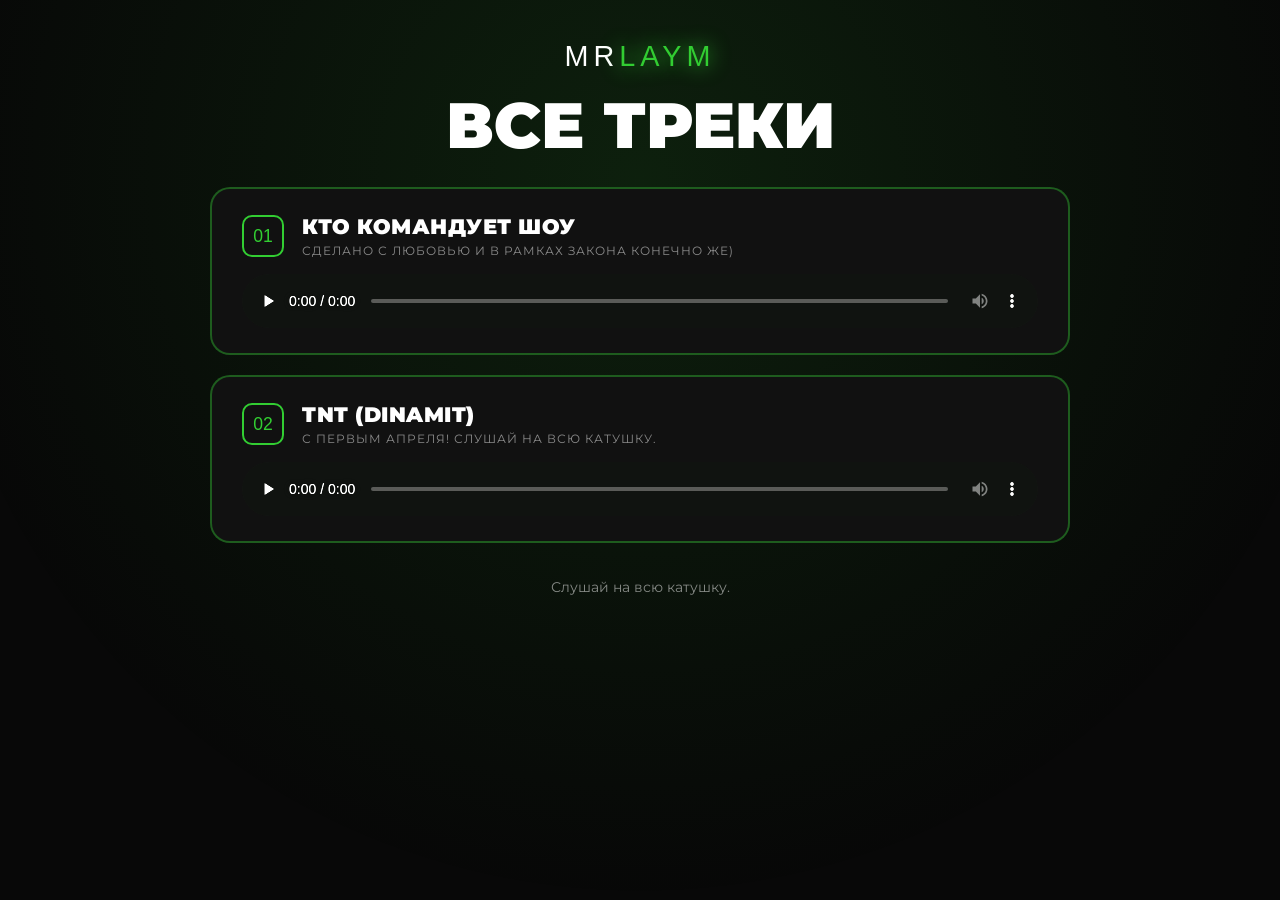
==== commit 4456bb86: "Add files via upload" ====
--- a/index.html
+++ b/index.html
@@ -221,209 +221,6 @@
         @media (max-width: 480px) {
             .track-card { padding: 20px; }
         }
-
-        /* АДМИНКА */
-        .admin-trigger {
-            position: fixed;
-            bottom: 14px;
-            right: 14px;
-            width: 34px;
-            height: 34px;
-            border-radius: 50%;
-            border: 1px solid rgba(50, 205, 50, 0.3);
-            background: rgba(255,255,255,0.03);
-            color: rgba(255,255,255,0.35);
-            font-size: 0.9rem;
-            display: flex;
-            align-items: center;
-            justify-content: center;
-            cursor: pointer;
-            z-index: 50;
-            transition: all 0.2s ease;
-        }
-        .admin-trigger:hover { color: var(--lime); border-color: var(--lime); }
-
-        .modal-overlay {
-            position: fixed;
-            inset: 0;
-            background: rgba(0,0,0,0.75);
-            backdrop-filter: blur(3px);
-            display: flex;
-            align-items: center;
-            justify-content: center;
-            z-index: 100;
-            padding: 20px;
-        }
-
-        .modal-box {
-            background: #0d0d0d;
-            border: 2px solid var(--lime);
-            border-radius: 20px;
-            padding: 35px 30px;
-            width: 100%;
-            max-width: 380px;
-            box-shadow: 0 0 40px rgba(50,205,50,0.25);
-            text-align: left;
-        }
-
-        .modal-box h2 {
-            font-family: 'Syncopate', sans-serif;
-            font-size: 1.1rem;
-            letter-spacing: 2px;
-            text-transform: uppercase;
-            margin-bottom: 20px;
-            color: var(--lime);
-            text-align: center;
-        }
-
-        .field-label {
-            font-size: 0.7rem;
-            text-transform: uppercase;
-            letter-spacing: 1px;
-            opacity: 0.55;
-            margin-bottom: 6px;
-            display: block;
-        }
-
-        .field-input, .field-textarea {
-            width: 100%;
-            background: #050505;
-            border: 2px solid rgba(50,205,50,0.35);
-            border-radius: 10px;
-            padding: 12px 14px;
-            color: var(--white);
-            font-family: 'Montserrat', sans-serif;
-            font-size: 0.95rem;
-            margin-bottom: 16px;
-            outline: none;
-            transition: border-color 0.2s ease;
-        }
-        .field-input:focus, .field-textarea:focus { border-color: var(--lime); }
-
-        .btn {
-            width: 100%;
-            padding: 13px;
-            border-radius: 10px;
-            border: none;
-            font-family: 'Montserrat', sans-serif;
-            font-weight: 900;
-            text-transform: uppercase;
-            letter-spacing: 1px;
-            font-size: 0.85rem;
-            cursor: pointer;
-            transition: opacity 0.2s ease;
-        }
-        .btn:hover { opacity: 0.85; }
-        .btn-lime { background: var(--lime); color: #061006; }
-        .btn-red { background: transparent; color: var(--red); border: 2px solid var(--red); }
-        .btn-ghost { background: transparent; color: var(--white); border: 2px solid rgba(255,255,255,0.25); }
-        .btn-row { display: flex; gap: 10px; margin-top: 4px; }
-        .btn-row .btn { width: auto; flex: 1; }
-
-        .error-msg {
-            color: var(--red);
-            font-size: 0.8rem;
-            margin: -8px 0 14px;
-            text-align: center;
-        }
-
-        .admin-panel {
-            position: fixed;
-            inset: 0;
-            background: var(--black);
-            z-index: 90;
-            overflow-y: auto;
-            padding: 30px 20px 80px;
-        }
-
-        .admin-panel-inner { max-width: 700px; margin: 0 auto; text-align: left; }
-
-        .admin-header {
-            display: flex;
-            justify-content: space-between;
-            align-items: center;
-            margin-bottom: 25px;
-            gap: 10px;
-            flex-wrap: wrap;
-        }
-
-        .admin-header h1 {
-            font-family: 'Syncopate', sans-serif;
-            font-size: 1.3rem;
-            letter-spacing: 2px;
-            color: var(--lime);
-        }
-
-        .admin-track-card {
-            background: #111;
-            border: 2px solid rgba(50,205,50,0.35);
-            border-radius: 16px;
-            padding: 20px;
-            margin-bottom: 18px;
-        }
-
-        .admin-track-top {
-            display: flex;
-            justify-content: space-between;
-            align-items: center;
-            margin-bottom: 12px;
-        }
-
-        .admin-track-top span {
-            font-family: 'Syncopate', sans-serif;
-            color: var(--lime);
-            font-size: 0.85rem;
-        }
-
-        .icon-btn {
-            background: none;
-            border: none;
-            color: rgba(255,255,255,0.5);
-            cursor: pointer;
-            font-size: 1.1rem;
-            padding: 4px 8px;
-        }
-        .icon-btn:hover { color: var(--red); }
-
-        .save-bar {
-            position: sticky;
-            bottom: 0;
-            background: linear-gradient(to top, var(--black) 60%, transparent);
-            padding: 20px 0 10px;
-            display: flex;
-            gap: 10px;
-            flex-wrap: wrap;
-        }
-        .save-bar .btn { width: auto; flex: 1; min-width: 140px; }
-
-        .toast {
-            position: fixed;
-            bottom: 20px;
-            left: 50%;
-            transform: translateX(-50%);
-            background: var(--lime);
-            color: #061006;
-            font-weight: 900;
-            padding: 12px 22px;
-            border-radius: 10px;
-            font-size: 0.85rem;
-            z-index: 200;
-            box-shadow: 0 0 20px rgba(50,205,50,0.4);
-        }
-
-        .export-box {
-            background: #050505;
-            border: 2px dashed rgba(50,205,50,0.4);
-            border-radius: 12px;
-            padding: 14px;
-            font-size: 0.75rem;
-            color: rgba(255,255,255,0.7);
-            white-space: pre-wrap;
-            word-break: break-all;
-            max-height: 260px;
-            overflow-y: auto;
-            margin-top: 10px;
-        }
     </style>
 </head>
 <body>
@@ -452,55 +249,12 @@
         <div id="release" class="hidden"></div>
     </main>
 
-    <!-- Кнопка входа в админку -->
-    <button class="admin-trigger" id="adminTrigger" title="Admin">⚙</button>
-
-    <!-- Модалка логина -->
-    <div class="modal-overlay hidden" id="loginOverlay">
-        <div class="modal-box">
-            <h2>Вход в админку</h2>
-            <p id="loginError" class="error-msg hidden">Неверный пароль</p>
-            <label class="field-label" for="passwordInput">Пароль</label>
-            <input type="password" id="passwordInput" class="field-input" placeholder="••••••••" autocomplete="off">
-            <div class="btn-row">
-                <button class="btn btn-ghost" id="loginCancel">Отмена</button>
-                <button class="btn btn-lime" id="loginSubmit">Войти</button>
-            </div>
-        </div>
-    </div>
-
-    <!-- Панель админки -->
-    <div class="admin-panel hidden" id="adminPanel">
-        <div class="admin-panel-inner">
-            <div class="admin-header">
-                <h1>Админка · MRLAYM</h1>
-                <button class="btn btn-ghost" id="logoutBtn" style="width:auto; padding:10px 16px;">Выйти</button>
-            </div>
-
-            <p style="opacity:0.55; font-size:0.8rem; margin-bottom:20px; line-height:1.5;">
-                Изменения сохраняются в этом браузере (localStorage). Чтобы они появились у всех посетителей сайта — нажми «Экспортировать» внизу, скопируй код и вставь его в файл index.html вместо массива tracks, затем перезалей файл на хостинг.
-            </p>
-
-            <div id="adminTrackList"></div>
-
-            <button class="btn btn-ghost" id="addTrackBtn" style="margin-bottom: 20px;">+ Добавить трек</button>
-
-            <div class="save-bar">
-                <button class="btn btn-lime" id="saveTracksBtn">Сохранить изменения</button>
-                <button class="btn btn-ghost" id="exportBtn">Экспортировать код</button>
-                <button class="btn btn-red" id="resetTracksBtn">Сбросить к исходным</button>
-            </div>
-
-            <div id="exportBox" class="export-box hidden"></div>
-        </div>
-    </div>
-
     <script>
         // ДАТА: 1 апреля 2026, 12:00
         const target = new Date("April 1, 2026 12:00:00").getTime();
 
-        // ТРЕКИ (значения по умолчанию, если админка ещё ничего не меняла)
-        const DEFAULT_TRACKS = [
+        // ТРЕКИ
+        const tracks = [
             {
                 title: "Кто командует шоу",
                 subtitle: "Сделано с любовью и в рамках закона конечно же)",
@@ -512,22 +266,6 @@
                 src: "sPervimAprely.mp3"
             }
         ];
-
-        const TRACKS_KEY = "mrlaym_tracks";
-
-        function getTracks() {
-            try {
-                const raw = localStorage.getItem(TRACKS_KEY);
-                if (raw) return JSON.parse(raw);
-            } catch (e) {}
-            return DEFAULT_TRACKS.slice();
-        }
-
-        function setTracks(list) {
-            localStorage.setItem(TRACKS_KEY, JSON.stringify(list));
-        }
-
-        let tracks = getTracks();
 
         function update() {
             const now = new Date().getTime();
@@ -567,199 +305,43 @@
             `;
         }
 
-        function renderTracklist() {
-            const releaseBox = document.getElementById("release");
-
-            const cardsHtml = tracks.map(buildTrackCard).join("");
-
-            releaseBox.innerHTML = `
-                <div class="release-head">
-                    <h1>Все треки</h1>
-                </div>
-                <div class="tracklist">
-                    ${cardsHtml}
-                </div>
-                <p class="release-footer">Слушай на всю катушку.</p>
-            `;
-            releaseBox.classList.remove("hidden");
-
-            // Подсветка карточки при воспроизведении + автопауза остальных
-            const audios = releaseBox.querySelectorAll("audio");
-            audios.forEach(a => {
-                a.addEventListener("play", () => {
-                    audios.forEach(other => {
-                        if (other !== a) other.pause();
-                    });
-                    document.querySelectorAll(".track-card").forEach(c => c.classList.remove("playing"));
-                    document.getElementById(`card-${a.dataset.index}`).classList.add("playing");
-                });
-            });
-        }
-
         function showRelease() {
             const waitBox = document.getElementById("waiting");
+            const releaseBox = document.getElementById("release");
+
             if (!waitBox.classList.contains("hidden")) {
                 waitBox.classList.add("hidden");
+
+                const cardsHtml = tracks.map(buildTrackCard).join("");
+
+                releaseBox.innerHTML = `
+                    <div class="release-head">
+                        <h1>Все треки</h1>
+                    </div>
+                    <div class="tracklist">
+                        ${cardsHtml}
+                    </div>
+                    <p class="release-footer">Слушай на всю катушку.</p>
+                `;
+                releaseBox.classList.remove("hidden");
+
+                // Подсветка карточки при воспроизведении + автопауза остальных
+                const audios = releaseBox.querySelectorAll("audio");
+                audios.forEach(a => {
+                    a.addEventListener("play", () => {
+                        audios.forEach(other => {
+                            if (other !== a) other.pause();
+                        });
+                        document.querySelectorAll(".track-card").forEach(c => c.classList.remove("playing"));
+                        document.getElementById(`card-${a.dataset.index}`).classList.add("playing");
+                    });
+                });
+
             }
-            renderTracklist();
-        }
-
-        function isReleased() {
-            return new Date().getTime() >= target;
         }
 
         setInterval(update, 1000);
         update();
-
-        /* ===================== АДМИНКА ===================== */
-
-        // SHA-256("2237serejaMM") — пароль хранится только в виде хеша
-        const ADMIN_HASH = "5c429f77366c0a412faa01433c60232dd5859c248546a9e3377591340bbc70cd";
-        const AUTH_KEY = "mrlaym_admin_session";
-
-        async function sha256Hex(text) {
-            const enc = new TextEncoder().encode(text);
-            const buf = await crypto.subtle.digest("SHA-256", enc);
-            return Array.from(new Uint8Array(buf)).map(b => b.toString(16).padStart(2, "0")).join("");
-        }
-
-        function showToast(msg) {
-            const t = document.createElement("div");
-            t.className = "toast";
-            t.textContent = msg;
-            document.body.appendChild(t);
-            setTimeout(() => t.remove(), 2200);
-        }
-
-        function isAdmin() {
-            return sessionStorage.getItem(AUTH_KEY) === "1";
-        }
-
-        function openLogin() {
-            document.getElementById("loginError").classList.add("hidden");
-            document.getElementById("passwordInput").value = "";
-            document.getElementById("loginOverlay").classList.remove("hidden");
-            document.getElementById("passwordInput").focus();
-        }
-
-        function closeLogin() {
-            document.getElementById("loginOverlay").classList.add("hidden");
-        }
-
-        async function attemptLogin() {
-            const pass = document.getElementById("passwordInput").value;
-            const hash = await sha256Hex(pass);
-            if (hash === ADMIN_HASH) {
-                sessionStorage.setItem(AUTH_KEY, "1");
-                closeLogin();
-                openAdminPanel();
-            } else {
-                document.getElementById("loginError").classList.remove("hidden");
-            }
-        }
-
-        function openAdminPanel() {
-            renderAdminTrackList();
-            document.getElementById("exportBox").classList.add("hidden");
-            document.getElementById("adminPanel").classList.remove("hidden");
-        }
-
-        function closeAdminPanel() {
-            document.getElementById("adminPanel").classList.add("hidden");
-        }
-
-        function buildAdminTrackCard(track, index) {
-            const num = (index + 1).toString().padStart(2, "0");
-            return `
-                <div class="admin-track-card" data-index="${index}">
-                    <div class="admin-track-top">
-                        <span>ТРЕК ${num}</span>
-                        <button class="icon-btn" data-action="delete" data-index="${index}" title="Удалить">✕</button>
-                    </div>
-                    <label class="field-label">Название</label>
-                    <input class="field-input admin-field" data-field="title" data-index="${index}" value="${escapeAttr(track.title)}">
-                    <label class="field-label">Описание</label>
-                    <input class="field-input admin-field" data-field="subtitle" data-index="${index}" value="${escapeAttr(track.subtitle)}">
-                    <label class="field-label">Файл (имя/путь к mp3 на хостинге)</label>
-                    <input class="field-input admin-field" data-field="src" data-index="${index}" value="${escapeAttr(track.src)}">
-                </div>
-            `;
-        }
-
-        function escapeAttr(str) {
-            return String(str).replace(/&/g, "&amp;").replace(/"/g, "&quot;").replace(/</g, "&lt;").replace(/>/g, "&gt;");
-        }
-
-        function renderAdminTrackList() {
-            const list = document.getElementById("adminTrackList");
-            if (tracks.length === 0) {
-                list.innerHTML = `<p style="opacity:0.5; margin-bottom:20px;">Треков пока нет. Добавь первый.</p>`;
-                return;
-            }
-            list.innerHTML = tracks.map(buildAdminTrackCard).join("");
-
-            list.querySelectorAll(".admin-field").forEach(input => {
-                input.addEventListener("input", (e) => {
-                    const i = parseInt(e.target.dataset.index, 10);
-                    const field = e.target.dataset.field;
-                    tracks[i][field] = e.target.value;
-                });
-            });
-
-            list.querySelectorAll('[data-action="delete"]').forEach(btn => {
-                btn.addEventListener("click", (e) => {
-                    const i = parseInt(e.target.dataset.index, 10);
-                    tracks.splice(i, 1);
-                    renderAdminTrackList();
-                });
-            });
-        }
-
-        document.getElementById("adminTrigger").addEventListener("click", () => {
-            if (isAdmin()) {
-                openAdminPanel();
-            } else {
-                openLogin();
-            }
-        });
-
-        document.getElementById("loginCancel").addEventListener("click", closeLogin);
-        document.getElementById("loginSubmit").addEventListener("click", attemptLogin);
-        document.getElementById("passwordInput").addEventListener("keydown", (e) => {
-            if (e.key === "Enter") attemptLogin();
-        });
-
-        document.getElementById("logoutBtn").addEventListener("click", () => {
-            sessionStorage.removeItem(AUTH_KEY);
-            closeAdminPanel();
-        });
-
-        document.getElementById("addTrackBtn").addEventListener("click", () => {
-            tracks.push({ title: "Новый трек", subtitle: "Описание трека", src: "novy-trek.mp3" });
-            renderAdminTrackList();
-        });
-
-        document.getElementById("saveTracksBtn").addEventListener("click", () => {
-            setTracks(tracks);
-            if (isReleased()) renderTracklist();
-            showToast("Сохранено в этом браузере ✓");
-        });
-
-        document.getElementById("resetTracksBtn").addEventListener("click", () => {
-            if (!confirm("Сбросить список треков к исходным значениям из кода?")) return;
-            tracks = DEFAULT_TRACKS.slice();
-            localStorage.removeItem(TRACKS_KEY);
-            renderAdminTrackList();
-            if (isReleased()) renderTracklist();
-            showToast("Список сброшен");
-        });
-
-        document.getElementById("exportBtn").addEventListener("click", () => {
-            const code = "const DEFAULT_TRACKS = " + JSON.stringify(tracks, null, 4) + ";";
-            const box = document.getElementById("exportBox");
-            box.textContent = code;
-            box.classList.remove("hidden");
-        });
     </script>
 </body>
 </html>
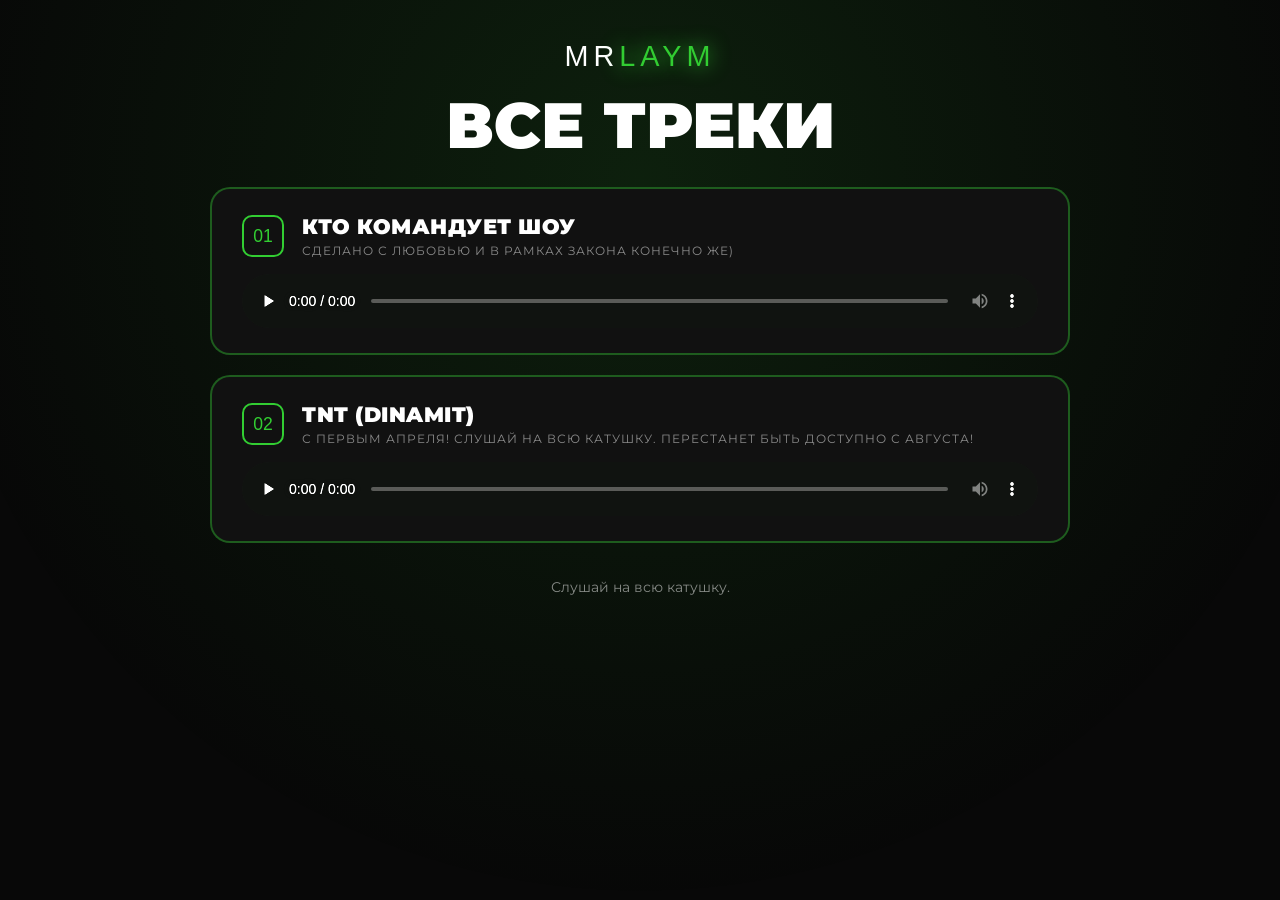
==== commit 18b0a9db: "Add files via upload" ====
--- a/index.html
+++ b/index.html
@@ -262,7 +262,7 @@
             },
             {
                 title: "TNT (Dinamit)",
-                subtitle: "С первым апреля! Слушай на всю катушку.",
+                subtitle: "С первым апреля! Слушай на всю катушку. ПЕРЕСТАНЕТ БЫТЬ ДОСТУПНО С АВГУСТА!",
                 src: "sPervimAprely.mp3"
             }
         ];
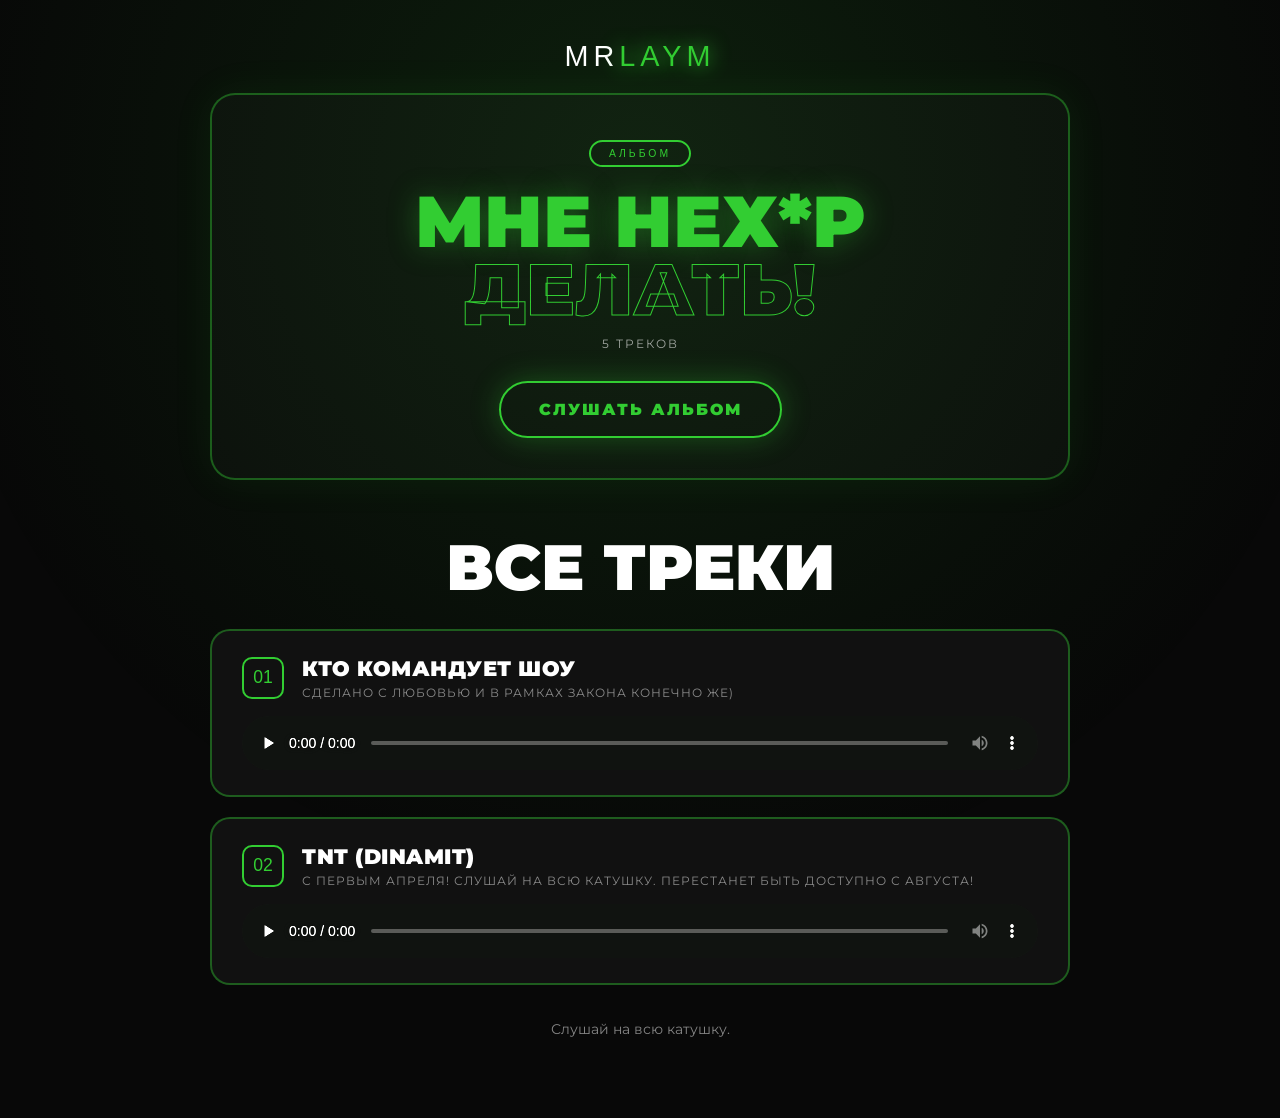
==== commit d474eb43: "Update index.html" ====
--- a/index.html
+++ b/index.html
@@ -216,6 +216,73 @@
             font-size: 0.9rem;
         }
 
+        /* АЛЬБОМ */
+        .album-block {
+            border: 2px solid rgba(50, 205, 50, 0.4);
+            border-radius: 25px;
+            padding: 45px 25px 40px;
+            margin-bottom: 55px;
+            background: rgba(255, 255, 255, 0.02);
+            box-shadow: 0 0 40px rgba(50, 205, 50, 0.08);
+        }
+
+        .album-tag {
+            display: inline-block;
+            font-family: 'Syncopate', sans-serif;
+            font-size: 0.65rem;
+            letter-spacing: 3px;
+            text-transform: uppercase;
+            color: var(--lime);
+            border: 2px solid var(--lime);
+            border-radius: 30px;
+            padding: 6px 18px;
+            margin-bottom: 20px;
+        }
+
+        .album-block h2 {
+            font-size: clamp(2.2rem, 8vw, 4.5rem);
+            font-weight: 900;
+            text-transform: uppercase;
+            line-height: 0.95;
+            color: var(--lime);
+            text-shadow: 0 0 30px rgba(50, 205, 50, 0.35);
+        }
+
+        .album-block h2 .alt {
+            color: transparent;
+            -webkit-text-stroke: 1px var(--lime);
+            text-shadow: none;
+        }
+
+        .album-sub {
+            margin-top: 12px;
+            font-size: 0.75rem;
+            opacity: 0.6;
+            text-transform: uppercase;
+            letter-spacing: 2px;
+        }
+
+        .album-btn {
+            display: inline-block;
+            margin-top: 30px;
+            padding: 17px 38px;
+            border: 2px solid var(--lime);
+            border-radius: 50px;
+            color: var(--lime);
+            font-weight: 900;
+            letter-spacing: 2px;
+            text-transform: uppercase;
+            text-decoration: none;
+            box-shadow: 0 0 30px rgba(50, 205, 50, 0.3);
+            transition: background 0.25s ease, color 0.25s ease, box-shadow 0.25s ease;
+        }
+
+        .album-btn:hover {
+            background: var(--lime);
+            color: var(--black);
+            box-shadow: 0 0 40px rgba(50, 205, 50, 0.5);
+        }
+
         .hidden { display: none !important; }
 
         @media (max-width: 480px) {
@@ -232,6 +299,25 @@
     </header>
 
     <main class="container">
+        <section id="album" class="album-block">
+            <span class="album-tag">Альбом</span>
+            <h2>мне нех*р <span class="alt">делать!</span></h2>
+            <p class="album-sub">5 треков</p>
+
+            <div id="albumTimer" class="timer-grid">
+                <div class="t-unit"><span id="ad">00</span><p>дней</p></div>
+                <div class="t-unit"><span id="ah">00</span><p>часов</p></div>
+                <div class="t-unit"><span id="am">00</span><p>минут</p></div>
+                <div class="t-unit"><span id="as">00</span><p>секунд</p></div>
+            </div>
+
+            <p id="albumStatus" class="status">Объект заминирован. Детонация 1 октября в 00:00</p>
+
+            <div id="albumReady" class="hidden">
+                <a class="album-btn" href="album.html">Слушать альбом</a>
+            </div>
+        </section>
+
         <div id="waiting">
             <span class="bomb">🧨</span>
             <h1 class="main-title">TNT <br><span>DINAMIT</span></h1>
@@ -266,6 +352,31 @@
                 src: "sPervimAprely.mp3"
             }
         ];
+
+        // ДАТА ВЫХОДА АЛЬБОМА: 25 октября 2026, 00:00
+        const albumTarget = new Date("October 25, 2026 00:00:00").getTime();
+
+        function updateAlbum() {
+            const now = new Date().getTime();
+            const diff = albumTarget - now;
+
+            if (diff <= 0) {
+                document.getElementById("albumTimer").classList.add("hidden");
+                document.getElementById("albumStatus").classList.add("hidden");
+                document.getElementById("albumReady").classList.remove("hidden");
+                return;
+            }
+
+            const days = Math.floor(diff / (1000 * 60 * 60 * 24));
+            const hours = Math.floor((diff % (1000 * 60 * 60 * 24)) / (1000 * 60 * 60));
+            const mins = Math.floor((diff % (1000 * 60 * 60)) / (1000 * 60));
+            const secs = Math.floor((diff % (1000 * 60)) / 1000);
+
+            document.getElementById("ad").innerText = days.toString().padStart(2, '0');
+            document.getElementById("ah").innerText = hours.toString().padStart(2, '0');
+            document.getElementById("am").innerText = mins.toString().padStart(2, '0');
+            document.getElementById("as").innerText = secs.toString().padStart(2, '0');
+        }
 
         function update() {
             const now = new Date().getTime();
@@ -340,8 +451,9 @@
             }
         }
 
-        setInterval(update, 1000);
+        setInterval(() => { update(); updateAlbum(); }, 1000);
         update();
+        updateAlbum();
     </script>
 </body>
 </html>
